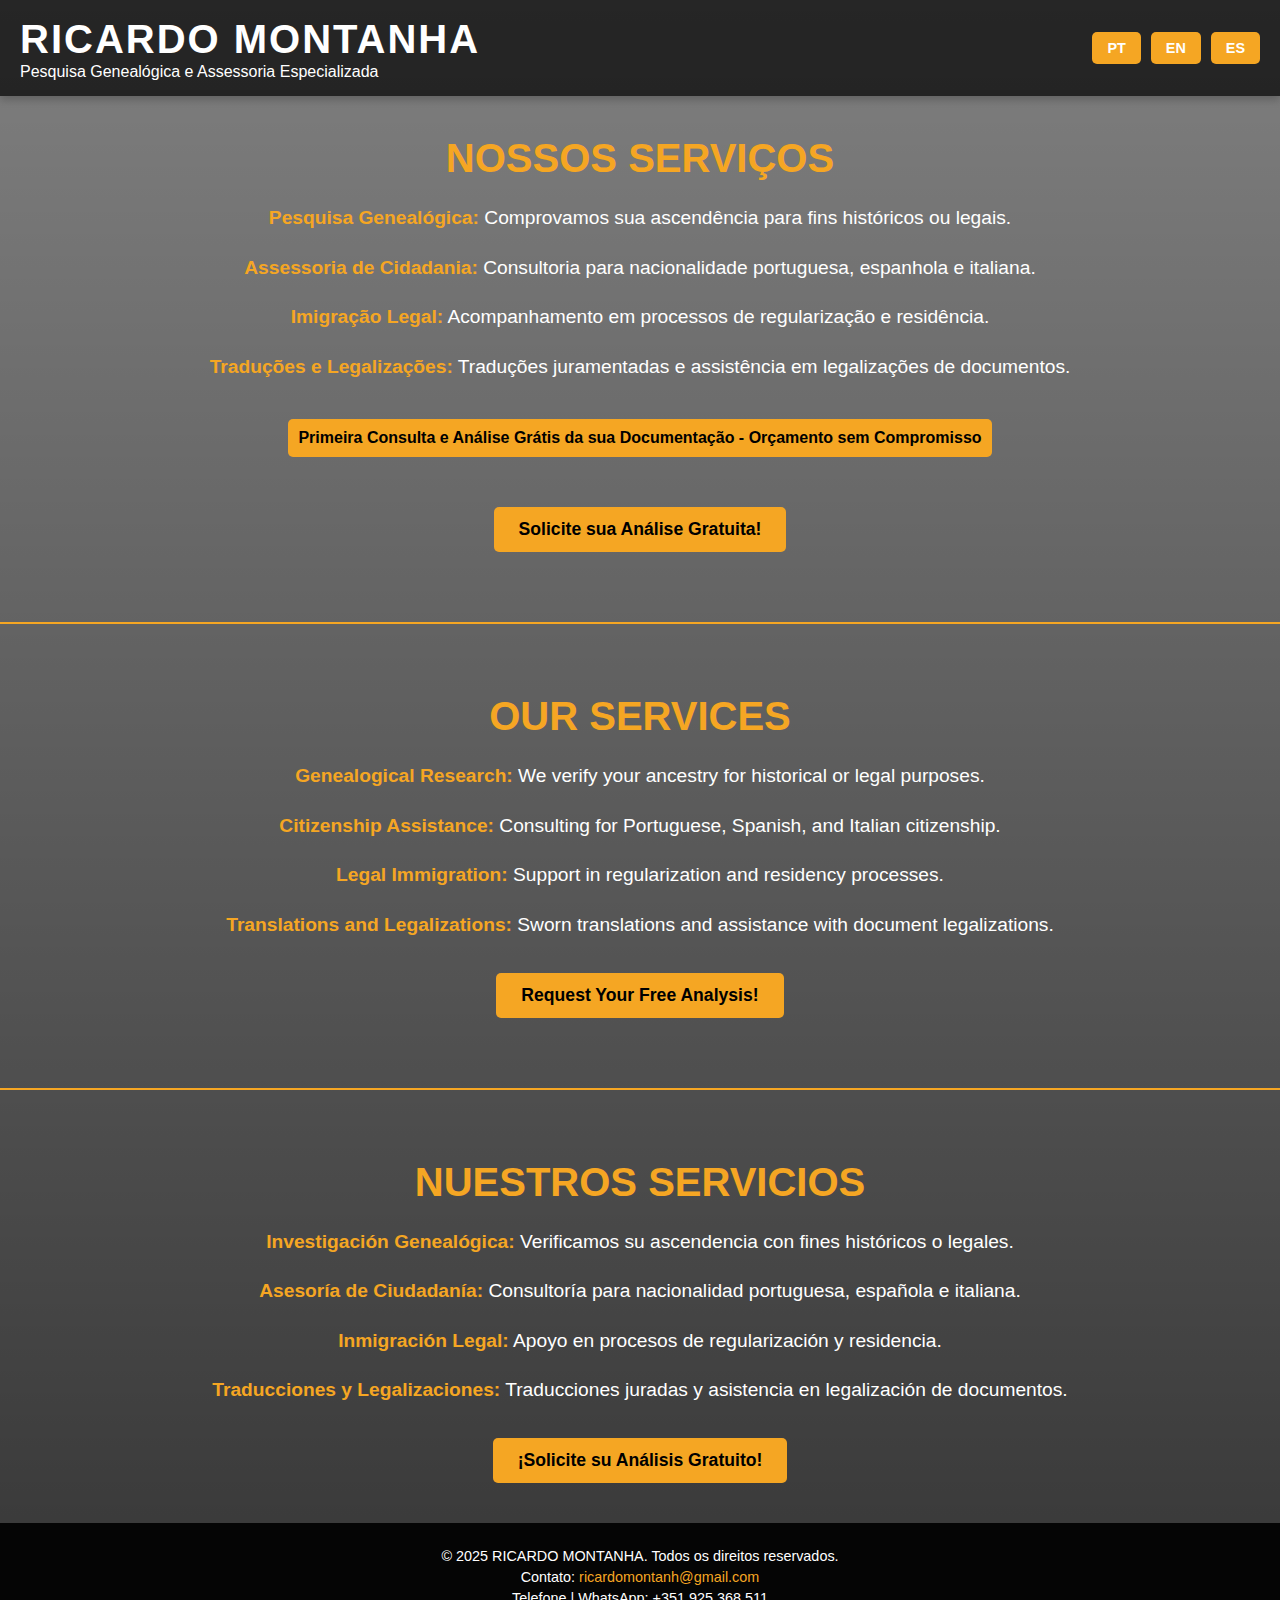
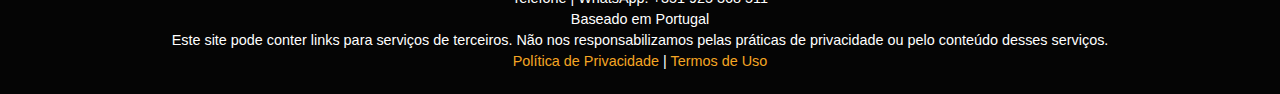
==== index.html @ 49a63c38 "Update index.html" ====
<!DOCTYPE html>
<html lang="pt">
<head>
    <meta charset="UTF-8">
    <meta name="viewport" content="width=device-width, initial-scale=1.0">
    <title>RICARDO MONTANHA - Pesquisa Genealógica e Assessoria</title>
    <style>
        /* Reset básico */
        * {
            margin: 0;
            padding: 0;
            box-sizing: border-box;
        }

        body {
            font-family: 'Segoe UI', Tahoma, Geneva, Verdana, sans-serif;
            color: white;
            background: linear-gradient(rgba(0, 0, 0, 0.5), rgba(0, 0, 0, 0.8)), 
                        url('https://source.unsplash.com/1920x1080/?immigration,legal') no-repeat center center/cover;
            margin: 0;
            width: 100%;
            overflow-x: hidden;
        }

        header {
            display: flex;
            justify-content: space-between;
            align-items: center;
            background-color: rgba(0, 0, 0, 0.7);
            padding: 15px 20px;
            box-shadow: 0 4px 8px rgba(0, 0, 0, 0.2);
        }

        header h1 {
            font-size: 2rem;
            letter-spacing: 2px;
            text-transform: uppercase;
            line-height: 1.2;
        }

        .language-buttons {
            display: flex;
            gap: 10px;
        }

        .language-buttons a {
            text-decoration: none;
            padding: 8px 15px;
            font-size: 0.9rem;
            color: white;
            background-color: #f5a623;
            border-radius: 5px;
            font-weight: bold;
        }

        .language-buttons a:hover {
            background-color: #d48a1f;
        }

        section {
            padding: 40px 20px;
            text-align: center;
        }

        section h2 {
            font-size: 2rem;
            margin-bottom: 20px;
            text-transform: uppercase;
            color: #f5a623;
        }

        section p {
            font-size: 1.1rem;
            line-height: 1.8;
            margin: 15px 0;
        }

        section p strong {
            color: #f5a623;
        }

        .highlight {
            background-color: #f5a623;
            color: black;
            padding: 10px;
            border-radius: 5px;
            display: inline-block;
            font-weight: bold;
            margin: 20px 0;
            font-size: 1rem;
        }

        .cta {
            margin-top: 30px;
        }

        .cta a {
            background-color: #f5a623;
            color: black;
            padding: 10px 20px;
            text-decoration: none;
            font-size: 1rem;
            border-radius: 5px;
            font-weight: bold;
            display: inline-block;
        }

        .cta a:hover {
            background-color: #d48a1f;
        }

        .separator {
            border-top: 2px solid #f5a623;
            margin: 30px 0;
        }

        footer {
            background-color: rgba(0, 0, 0, 0.9);
            padding: 20px;
            font-size: 0.9rem;
            text-align: center;
        }

        footer p {
            margin: 5px 0;
        }

        footer a {
            color: #f5a623;
            text-decoration: none;
        }

        footer a:hover {
            text-decoration: underline;
        }

        @media (min-width: 768px) {
            header h1 {
                font-size: 2.5rem;
            }

            section h2 {
                font-size: 2.5rem;
            }

            section p {
                font-size: 1.2rem;
            }

            .cta a {
                font-size: 1.1rem;
                padding: 12px 25px;
            }
        }
    </style>
</head>
<body>
    <header>
        <div>
            <h1>RICARDO MONTANHA</h1>
            <p>Pesquisa Genealógica e Assessoria Especializada</p>
        </div>
        <div class="language-buttons">
            <a href="#pt">PT</a>
            <a href="#en">EN</a>
            <a href="#es">ES</a>
        </div>
    </header>

    <section id="pt">
        <h2>Nossos Serviços</h2>
        <p><strong>Pesquisa Genealógica:</strong> Comprovamos sua ascendência para fins históricos ou legais.</p>
        <p><strong>Assessoria de Cidadania:</strong> Consultoria para nacionalidade portuguesa, espanhola e italiana.</p>
        <p><strong>Imigração Legal:</strong> Acompanhamento em processos de regularização e residência.</p>
        <p><strong>Traduções e Legalizações:</strong> Traduções juramentadas e assistência em legalizações de documentos.</p>
        <div class="highlight">
            Primeira Consulta e Análise Grátis da sua Documentação - Orçamento sem Compromisso
        </div>
        <div class="cta">
            <a href="https://wa.me/351925368511">Solicite sua Análise Gratuita!</a>
        </div>
    </section>

    <div class="separator"></div>

    <section id="en">
        <h2>Our Services</h2>
        <p><strong>Genealogical Research:</strong> We verify your ancestry for historical or legal purposes.</p>
        <p><strong>Citizenship Assistance:</strong> Consulting for Portuguese, Spanish, and Italian citizenship.</p>
        <p><strong>Legal Immigration:</strong> Support in regularization and residency processes.</p>
        <p><strong>Translations and Legalizations:</strong> Sworn translations and assistance with document legalizations.</p>
        <div class="cta">
            <a href="https://wa.me/351925368511">Request Your Free Analysis!</a>
        </div>
    </section>

    <div class="separator"></div>

    <section id="es">
        <h2>Nuestros Servicios</h2>
        <p><strong>Investigación Genealógica:</strong> Verificamos su ascendencia con fines históricos o legales.</p>
        <p><strong>Asesoría de Ciudadanía:</strong> Consultoría para nacionalidad portuguesa, española e italiana.</p>
        <p><strong>Inmigración Legal:</strong> Apoyo en procesos de regularización y residencia.</p>
        <p><strong>Traducciones y Legalizaciones:</strong> Traducciones juradas y asistencia en legalización de documentos.</p>
        <div class="cta">
            <a href="https://wa.me/351925368511">¡Solicite su Análisis Gratuito!</a>
        </div>
    </section>

    <footer>
        <p>&copy; 2025 RICARDO MONTANHA. Todos os direitos reservados.</p>
        <p>Contato: <a href="mailto:ricardomontanh@gmail.com">ricardomontanh@gmail.com</a></p>
        <p>Telefone | WhatsApp: +351 925 368 511</p>
        <p>Baseado em Portugal</p>
        <p>Este site pode conter links para serviços de terceiros. Não nos responsabilizamos pelas práticas de privacidade ou pelo conteúdo desses serviços.</p>
        <p><a href="politica-privacidade.html">Política de Privacidade</a> | <a href="termos-de-uso.html">Termos de Uso</a></p>
    </footer>
</body>
</html>
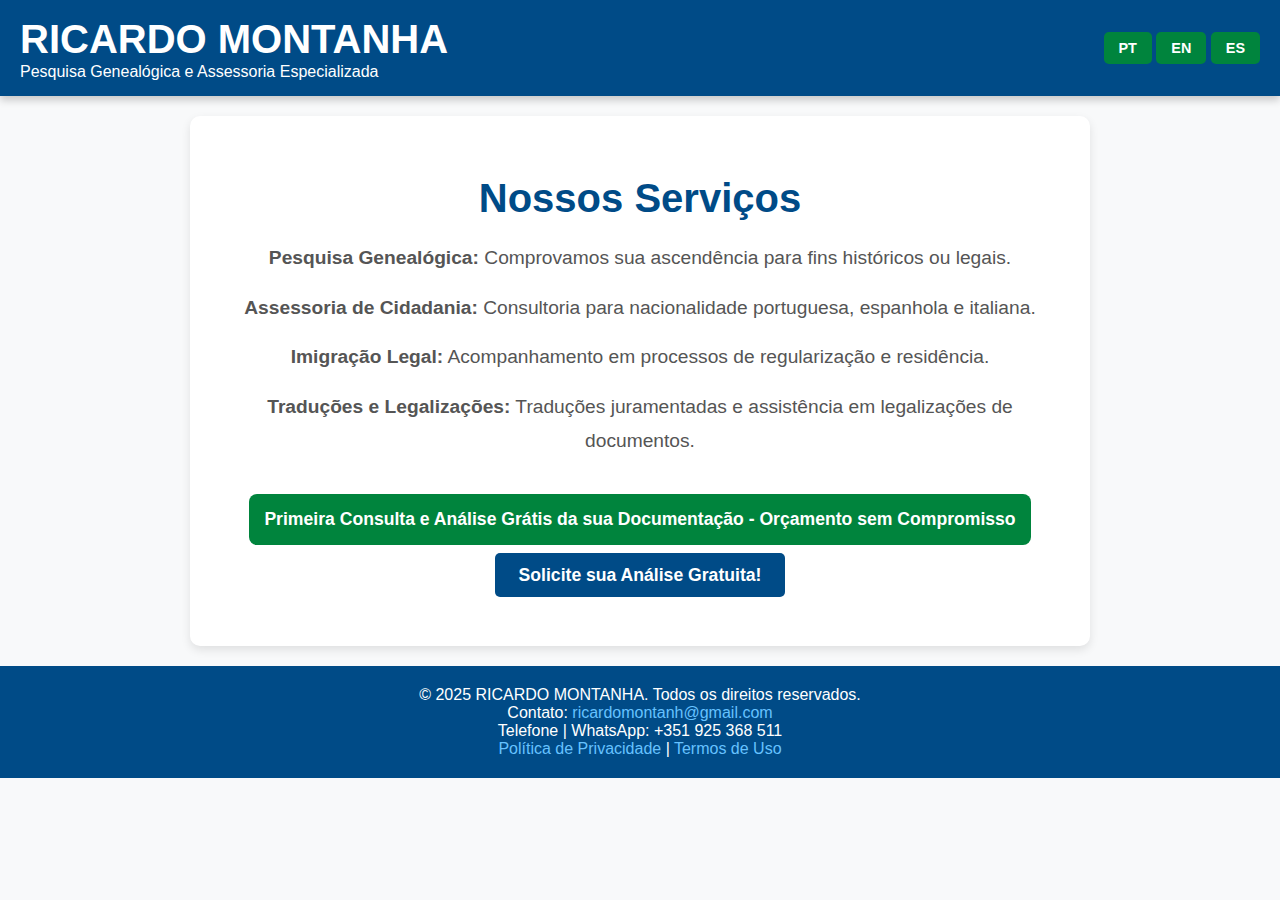
==== commit d670a137: "Update index.html" ====
--- a/index.html
+++ b/index.html
@@ -13,10 +13,9 @@
         }
 
         body {
-            font-family: 'Segoe UI', Tahoma, Geneva, Verdana, sans-serif;
-            color: white;
-            background: linear-gradient(rgba(0, 0, 0, 0.5), rgba(0, 0, 0, 0.8)), 
-                        url('https://source.unsplash.com/1920x1080/?immigration,legal') no-repeat center center/cover;
+            font-family: 'Arial', sans-serif;
+            color: #333;
+            background: #f8f9fa;
             margin: 0;
             width: 100%;
             overflow-x: hidden;
@@ -26,21 +25,16 @@
             display: flex;
             justify-content: space-between;
             align-items: center;
-            background-color: rgba(0, 0, 0, 0.7);
+            background-color: #004b87;
             padding: 15px 20px;
+            color: white;
             box-shadow: 0 4px 8px rgba(0, 0, 0, 0.2);
         }
 
         header h1 {
             font-size: 2rem;
-            letter-spacing: 2px;
             text-transform: uppercase;
             line-height: 1.2;
-        }
-
-        .language-buttons {
-            display: flex;
-            gap: 10px;
         }
 
         .language-buttons a {
@@ -48,85 +42,74 @@
             padding: 8px 15px;
             font-size: 0.9rem;
             color: white;
-            background-color: #f5a623;
+            background-color: #00843D;
             border-radius: 5px;
             font-weight: bold;
+            transition: background 0.3s;
         }
 
         .language-buttons a:hover {
-            background-color: #d48a1f;
+            background-color: #00672b;
         }
 
         section {
-            padding: 40px 20px;
+            padding: 60px 20px;
+            text-align: center;
+            background: white;
+            margin: 20px auto;
+            max-width: 900px;
+            border-radius: 10px;
+            box-shadow: 0 4px 10px rgba(0, 0, 0, 0.1);
+        }
+
+        section h2 {
+            font-size: 2.5rem;
+            margin-bottom: 20px;
+            color: #004b87;
+        }
+
+        section p {
+            font-size: 1.2rem;
+            line-height: 1.8;
+            margin: 15px 0;
+            color: #555;
+        }
+
+        .highlight {
+            background-color: #00843D;
+            color: white;
+            padding: 15px;
+            border-radius: 8px;
+            display: inline-block;
+            font-weight: bold;
+            margin: 20px 0;
+            font-size: 1.1rem;
+        }
+
+        .cta a {
+            background-color: #004b87;
+            color: white;
+            padding: 12px 24px;
+            text-decoration: none;
+            font-size: 1.1rem;
+            border-radius: 5px;
+            font-weight: bold;
+            transition: background 0.3s;
+        }
+
+        .cta a:hover {
+            background-color: #003366;
+        }
+
+        footer {
+            background-color: #004b87;
+            color: white;
+            padding: 20px;
             text-align: center;
         }
 
-        section h2 {
-            font-size: 2rem;
-            margin-bottom: 20px;
-            text-transform: uppercase;
-            color: #f5a623;
-        }
-
-        section p {
-            font-size: 1.1rem;
-            line-height: 1.8;
-            margin: 15px 0;
-        }
-
-        section p strong {
-            color: #f5a623;
-        }
-
-        .highlight {
-            background-color: #f5a623;
-            color: black;
-            padding: 10px;
-            border-radius: 5px;
-            display: inline-block;
-            font-weight: bold;
-            margin: 20px 0;
-            font-size: 1rem;
-        }
-
-        .cta {
-            margin-top: 30px;
-        }
-
-        .cta a {
-            background-color: #f5a623;
-            color: black;
-            padding: 10px 20px;
-            text-decoration: none;
-            font-size: 1rem;
-            border-radius: 5px;
-            font-weight: bold;
-            display: inline-block;
-        }
-
-        .cta a:hover {
-            background-color: #d48a1f;
-        }
-
-        .separator {
-            border-top: 2px solid #f5a623;
-            margin: 30px 0;
-        }
-
-        footer {
-            background-color: rgba(0, 0, 0, 0.9);
-            padding: 20px;
-            font-size: 0.9rem;
-            text-align: center;
-        }
-
-        footer p {
-            margin: 5px 0;
-        }
-
         footer a {
-            color: #f5a623;
+            color: #66c2ff;
             text-decoration: none;
         }
 
@@ -137,19 +120,6 @@
         @media (min-width: 768px) {
             header h1 {
                 font-size: 2.5rem;
-            }
-
-            section h2 {
-                font-size: 2.5rem;
-            }
-
-            section p {
-                font-size: 1.2rem;
-            }
-
-            .cta a {
-                font-size: 1.1rem;
-                padding: 12px 25px;
             }
         }
     </style>
@@ -181,38 +151,10 @@
         </div>
     </section>
 
-    <div class="separator"></div>
-
-    <section id="en">
-        <h2>Our Services</h2>
-        <p><strong>Genealogical Research:</strong> We verify your ancestry for historical or legal purposes.</p>
-        <p><strong>Citizenship Assistance:</strong> Consulting for Portuguese, Spanish, and Italian citizenship.</p>
-        <p><strong>Legal Immigration:</strong> Support in regularization and residency processes.</p>
-        <p><strong>Translations and Legalizations:</strong> Sworn translations and assistance with document legalizations.</p>
-        <div class="cta">
-            <a href="https://wa.me/351925368511">Request Your Free Analysis!</a>
-        </div>
-    </section>
-
-    <div class="separator"></div>
-
-    <section id="es">
-        <h2>Nuestros Servicios</h2>
-        <p><strong>Investigación Genealógica:</strong> Verificamos su ascendencia con fines históricos o legales.</p>
-        <p><strong>Asesoría de Ciudadanía:</strong> Consultoría para nacionalidad portuguesa, española e italiana.</p>
-        <p><strong>Inmigración Legal:</strong> Apoyo en procesos de regularización y residencia.</p>
-        <p><strong>Traducciones y Legalizaciones:</strong> Traducciones juradas y asistencia en legalización de documentos.</p>
-        <div class="cta">
-            <a href="https://wa.me/351925368511">¡Solicite su Análisis Gratuito!</a>
-        </div>
-    </section>
-
     <footer>
         <p>&copy; 2025 RICARDO MONTANHA. Todos os direitos reservados.</p>
         <p>Contato: <a href="mailto:ricardomontanh@gmail.com">ricardomontanh@gmail.com</a></p>
         <p>Telefone | WhatsApp: +351 925 368 511</p>
-        <p>Baseado em Portugal</p>
-        <p>Este site pode conter links para serviços de terceiros. Não nos responsabilizamos pelas práticas de privacidade ou pelo conteúdo desses serviços.</p>
         <p><a href="politica-privacidade.html">Política de Privacidade</a> | <a href="termos-de-uso.html">Termos de Uso</a></p>
     </footer>
 </body>
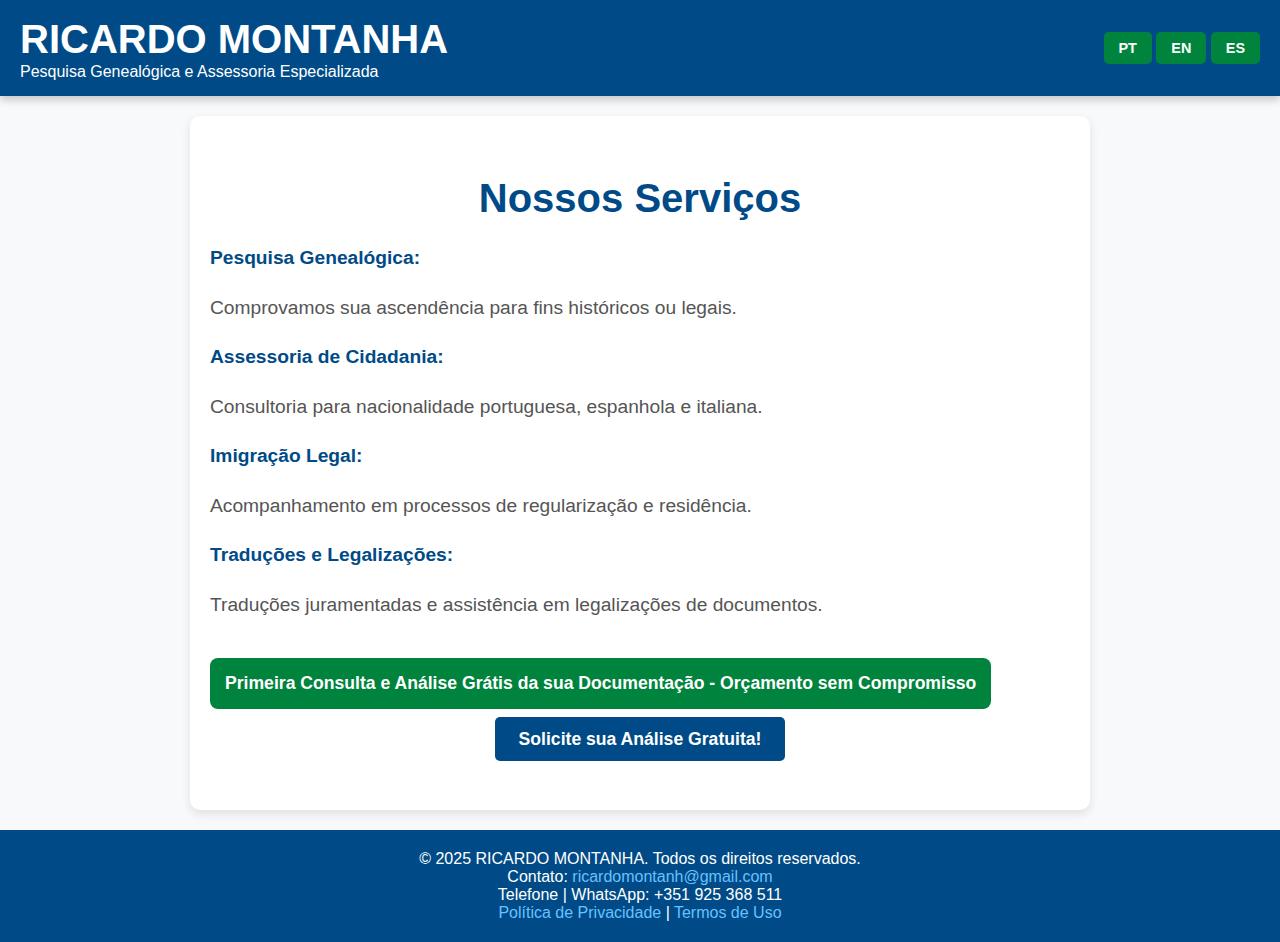
==== commit 106b74ca: "Update index.html" ====
--- a/index.html
+++ b/index.html
@@ -54,7 +54,7 @@
 
         section {
             padding: 60px 20px;
-            text-align: center;
+            text-align: left;
             background: white;
             margin: 20px auto;
             max-width: 900px;
@@ -66,6 +66,7 @@
             font-size: 2.5rem;
             margin-bottom: 20px;
             color: #004b87;
+            text-align: center;
         }
 
         section p {
@@ -73,6 +74,13 @@
             line-height: 1.8;
             margin: 15px 0;
             color: #555;
+        }
+
+        .service-item {
+            font-size: 1.2rem;
+            font-weight: bold;
+            color: #004b87;
+            margin-top: 15px;
         }
 
         .highlight {
@@ -84,6 +92,11 @@
             font-weight: bold;
             margin: 20px 0;
             font-size: 1.1rem;
+            text-align: center;
+        }
+
+        .cta {
+            text-align: center;
         }
 
         .cta a {
@@ -139,10 +152,14 @@
 
     <section id="pt">
         <h2>Nossos Serviços</h2>
-        <p><strong>Pesquisa Genealógica:</strong> Comprovamos sua ascendência para fins históricos ou legais.</p>
-        <p><strong>Assessoria de Cidadania:</strong> Consultoria para nacionalidade portuguesa, espanhola e italiana.</p>
-        <p><strong>Imigração Legal:</strong> Acompanhamento em processos de regularização e residência.</p>
-        <p><strong>Traduções e Legalizações:</strong> Traduções juramentadas e assistência em legalizações de documentos.</p>
+        <p class="service-item">Pesquisa Genealógica:</p>
+        <p>Comprovamos sua ascendência para fins históricos ou legais.</p>
+        <p class="service-item">Assessoria de Cidadania:</p>
+        <p>Consultoria para nacionalidade portuguesa, espanhola e italiana.</p>
+        <p class="service-item">Imigração Legal:</p>
+        <p>Acompanhamento em processos de regularização e residência.</p>
+        <p class="service-item">Traduções e Legalizações:</p>
+        <p>Traduções juramentadas e assistência em legalizações de documentos.</p>
         <div class="highlight">
             Primeira Consulta e Análise Grátis da sua Documentação - Orçamento sem Compromisso
         </div>
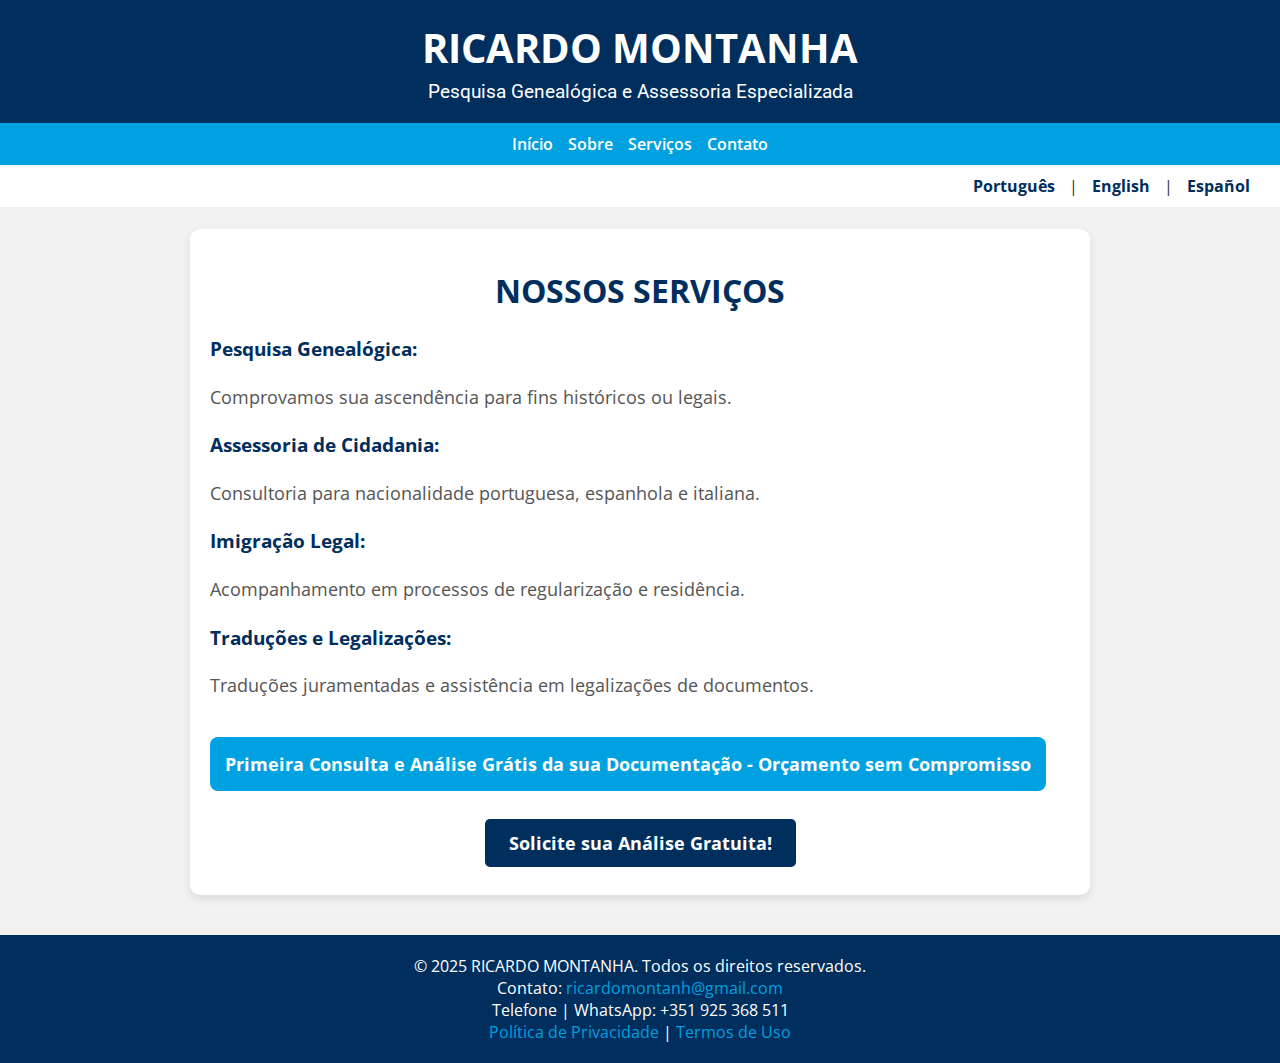
==== commit 416438cd: "Update index.html" ====
--- a/index.html
+++ b/index.html
@@ -4,153 +4,37 @@
     <meta charset="UTF-8">
     <meta name="viewport" content="width=device-width, initial-scale=1.0">
     <title>RICARDO MONTANHA - Pesquisa Genealógica e Assessoria</title>
-    <style>
-        /* Reset básico */
-        * {
-            margin: 0;
-            padding: 0;
-            box-sizing: border-box;
-        }
-
-        body {
-            font-family: 'Arial', sans-serif;
-            color: #333;
-            background: #f8f9fa;
-            margin: 0;
-            width: 100%;
-            overflow-x: hidden;
-        }
-
-        header {
-            display: flex;
-            justify-content: space-between;
-            align-items: center;
-            background-color: #004b87;
-            padding: 15px 20px;
-            color: white;
-            box-shadow: 0 4px 8px rgba(0, 0, 0, 0.2);
-        }
-
-        header h1 {
-            font-size: 2rem;
-            text-transform: uppercase;
-            line-height: 1.2;
-        }
-
-        .language-buttons a {
-            text-decoration: none;
-            padding: 8px 15px;
-            font-size: 0.9rem;
-            color: white;
-            background-color: #00843D;
-            border-radius: 5px;
-            font-weight: bold;
-            transition: background 0.3s;
-        }
-
-        .language-buttons a:hover {
-            background-color: #00672b;
-        }
-
-        section {
-            padding: 60px 20px;
-            text-align: left;
-            background: white;
-            margin: 20px auto;
-            max-width: 900px;
-            border-radius: 10px;
-            box-shadow: 0 4px 10px rgba(0, 0, 0, 0.1);
-        }
-
-        section h2 {
-            font-size: 2.5rem;
-            margin-bottom: 20px;
-            color: #004b87;
-            text-align: center;
-        }
-
-        section p {
-            font-size: 1.2rem;
-            line-height: 1.8;
-            margin: 15px 0;
-            color: #555;
-        }
-
-        .service-item {
-            font-size: 1.2rem;
-            font-weight: bold;
-            color: #004b87;
-            margin-top: 15px;
-        }
-
-        .highlight {
-            background-color: #00843D;
-            color: white;
-            padding: 15px;
-            border-radius: 8px;
-            display: inline-block;
-            font-weight: bold;
-            margin: 20px 0;
-            font-size: 1.1rem;
-            text-align: center;
-        }
-
-        .cta {
-            text-align: center;
-        }
-
-        .cta a {
-            background-color: #004b87;
-            color: white;
-            padding: 12px 24px;
-            text-decoration: none;
-            font-size: 1.1rem;
-            border-radius: 5px;
-            font-weight: bold;
-            transition: background 0.3s;
-        }
-
-        .cta a:hover {
-            background-color: #003366;
-        }
-
-        footer {
-            background-color: #004b87;
-            color: white;
-            padding: 20px;
-            text-align: center;
-        }
-
-        footer a {
-            color: #66c2ff;
-            text-decoration: none;
-        }
-
-        footer a:hover {
-            text-decoration: underline;
-        }
-
-        @media (min-width: 768px) {
-            header h1 {
-                font-size: 2.5rem;
-            }
-        }
-    </style>
+    <link rel="stylesheet" href="styles.css">
 </head>
 <body>
-    <header>
-        <div>
-            <h1>RICARDO MONTANHA</h1>
-            <p>Pesquisa Genealógica e Assessoria Especializada</p>
-        </div>
-        <div class="language-buttons">
-            <a href="#pt">PT</a>
-            <a href="#en">EN</a>
-            <a href="#es">ES</a>
-        </div>
+
+    <!-- Banner Superior -->
+    <header class="banner">
+        <h1>RICARDO MONTANHA</h1>
+        <p>Pesquisa Genealógica e Assessoria Especializada</p>
     </header>
 
-    <section id="pt">
+    <!-- Barra de Navegação -->
+    <nav class="navbar">
+        <ul>
+            <li><a href="index.html">Início</a></li>
+            <li><a href="#">Sobre</a></li>
+            <li><a href="#">Serviços</a></li>
+            <li><a href="#">Contato</a></li>
+        </ul>
+    </nav>
+
+    <!-- Barra de Seleção de Idiomas -->
+    <div class="language-bar">
+        <div class="language-selector">
+            <a href="index.html">Português</a> |
+            <a href="index-en.html">English</a> |
+            <a href="index-es.html">Español</a>
+        </div>
+    </div>
+
+    <!-- Conteúdo da Página -->
+    <section>
         <h2>Nossos Serviços</h2>
         <p class="service-item">Pesquisa Genealógica:</p>
         <p>Comprovamos sua ascendência para fins históricos ou legais.</p>
@@ -174,5 +58,6 @@
         <p>Telefone | WhatsApp: +351 925 368 511</p>
         <p><a href="politica-privacidade.html">Política de Privacidade</a> | <a href="termos-de-uso.html">Termos de Uso</a></p>
     </footer>
+
 </body>
 </html>
--- a/styles.css
+++ b/styles.css
@@ -0,0 +1,169 @@
+/* Importação das Fontes */
+@import url('https://fonts.googleapis.com/css2?family=Open+Sans:wght@400;600&family=Roboto:wght@400;700&display=swap');
+
+/* Reset Básico */
+* {
+    margin: 0;
+    padding: 0;
+    box-sizing: border-box;
+}
+
+body {
+    font-family: 'Open Sans', sans-serif;
+    color: #333;
+    background-color: #f2f2f2;
+    margin: 0;
+    width: 100%;
+    overflow-x: hidden;
+}
+
+/* Banner Superior */
+.banner {
+    background-color: #002e5d;
+    color: #ffffff;
+    text-align: center;
+    padding: 20px;
+    box-shadow: 0 4px 8px rgba(0, 0, 0, 0.2);
+}
+
+.banner h1 {
+    font-size: 2.5rem;
+    text-transform: uppercase;
+    margin-bottom: 5px;
+}
+
+.banner p {
+    font-size: 1.2rem;
+    font-family: 'Roboto', sans-serif;
+}
+
+/* Barra de Navegação */
+.navbar {
+    display: flex;
+    justify-content: center;
+    background-color: #00a1e0;
+    padding: 10px 20px;
+}
+
+.navbar ul {
+    list-style: none;
+    display: flex;
+    gap: 15px;
+}
+
+.navbar ul li a {
+    color: #ffffff;
+    text-decoration: none;
+    font-size: 1rem;
+    font-weight: 600;
+    transition: color 0.3s;
+}
+
+.navbar ul li a:hover {
+    color: #f2f2f2;
+}
+
+/* Barra de Seleção de Idiomas */
+.language-bar {
+    display: flex;
+    justify-content: flex-end;
+    padding: 10px 20px;
+    background-color: #ffffff;
+    border-bottom: 2px solid #f2f2f2;
+}
+
+.language-selector a {
+    color: #002e5d;
+    text-decoration: none;
+    font-size: 1rem;
+    margin: 0 10px;
+    font-weight: bold;
+    transition: color 0.3s;
+}
+
+.language-selector a:hover {
+    color: #00a1e0;
+}
+
+/* Seção de Conteúdo */
+section {
+    background-color: #ffffff;
+    margin: 20px auto;
+    padding: 40px 20px;
+    max-width: 900px;
+    border-radius: 10px;
+    box-shadow: 0 4px 10px rgba(0, 0, 0, 0.1);
+}
+
+section h2 {
+    font-size: 2rem;
+    color: #002e5d;
+    text-align: center;
+    margin-bottom: 20px;
+    text-transform: uppercase;
+}
+
+section p {
+    font-size: 1.1rem;
+    line-height: 1.8;
+    margin: 15px 0;
+    color: #555;
+}
+
+.service-item {
+    font-size: 1.2rem;
+    font-weight: bold;
+    color: #002e5d;
+    margin-top: 15px;
+}
+
+.highlight {
+    background-color: #00a1e0;
+    color: #ffffff;
+    padding: 15px;
+    border-radius: 8px;
+    display: inline-block;
+    font-weight: bold;
+    margin: 20px 0;
+    font-size: 1.1rem;
+    text-align: center;
+}
+
+.cta {
+    text-align: center;
+    margin-top: 20px;
+}
+
+.cta a {
+    background-color: #002e5d;
+    color: #ffffff;
+    padding: 12px 24px;
+    text-decoration: none;
+    font-size: 1.1rem;
+    border-radius: 5px;
+    font-weight: bold;
+    transition: background-color 0.3s;
+}
+
+.cta a:hover {
+    background-color: #001f40;
+}
+
+/* Rodapé */
+footer {
+    background-color: #002e5d;
+    color: #ffffff;
+    padding: 20px;
+    text-align: center;
+    margin-top: 40px;
+}
+
+footer a {
+    color: #00a1e0;
+    text-decoration: none;
+    transition: color 0.3s;
+}
+
+footer a:hover {
+    color: #66c2ff;
+}
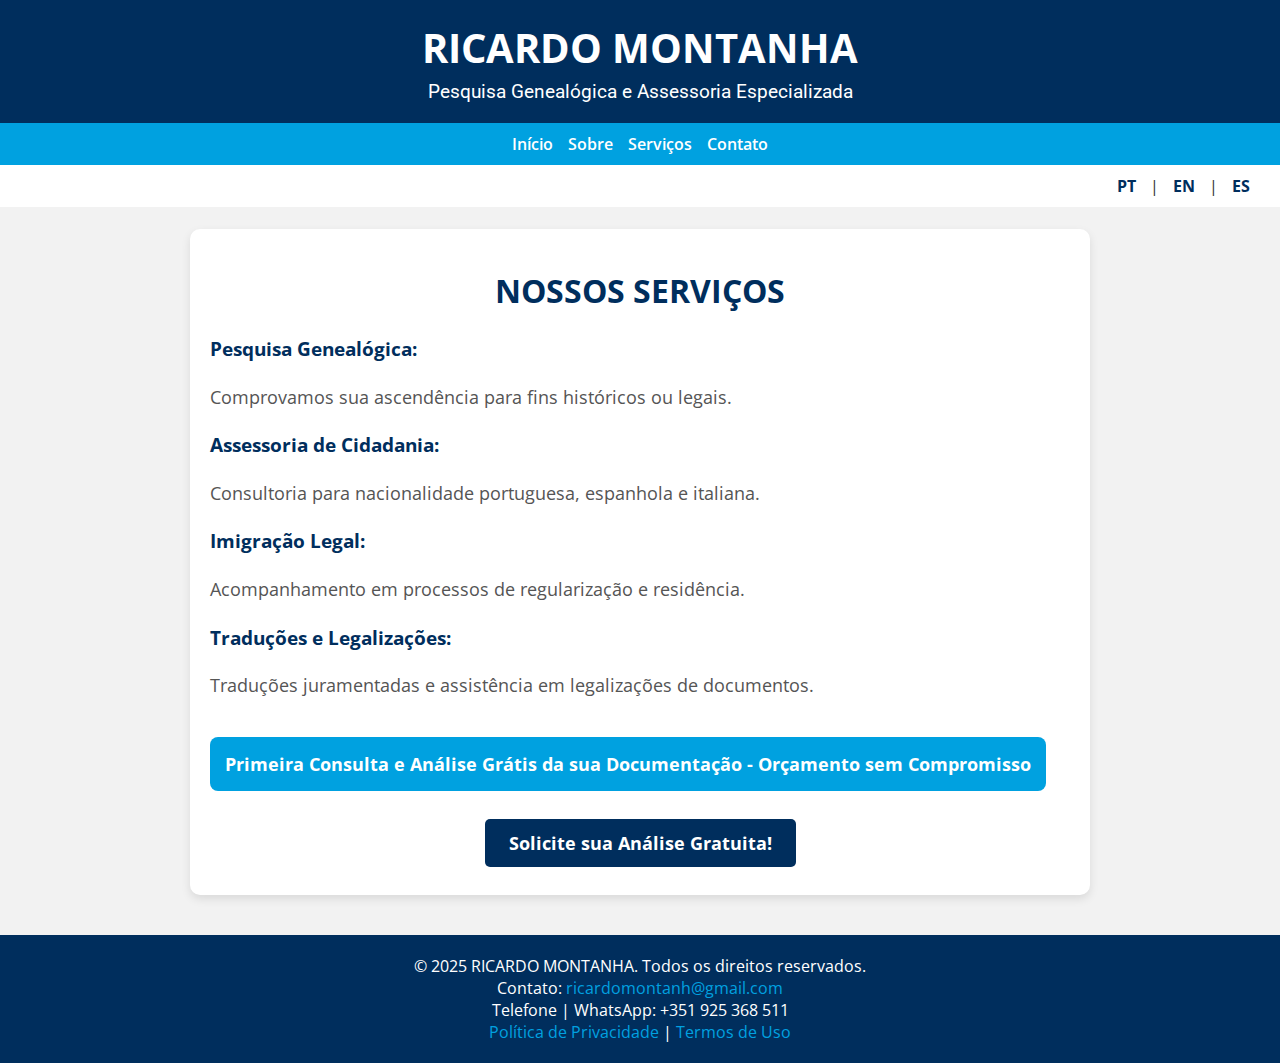
==== commit e18266a9: "Update index.html" ====
--- a/index.html
+++ b/index.html
@@ -27,9 +27,9 @@
     <!-- Barra de Seleção de Idiomas -->
     <div class="language-bar">
         <div class="language-selector">
-            <a href="index.html">Português</a> |
-            <a href="index-en.html">English</a> |
-            <a href="index-es.html">Español</a>
+            <a href="index.html">PT</a> |
+            <a href="index-en.html">EN</a> |
+            <a href="index-es.html">ES</a>
         </div>
     </div>
 
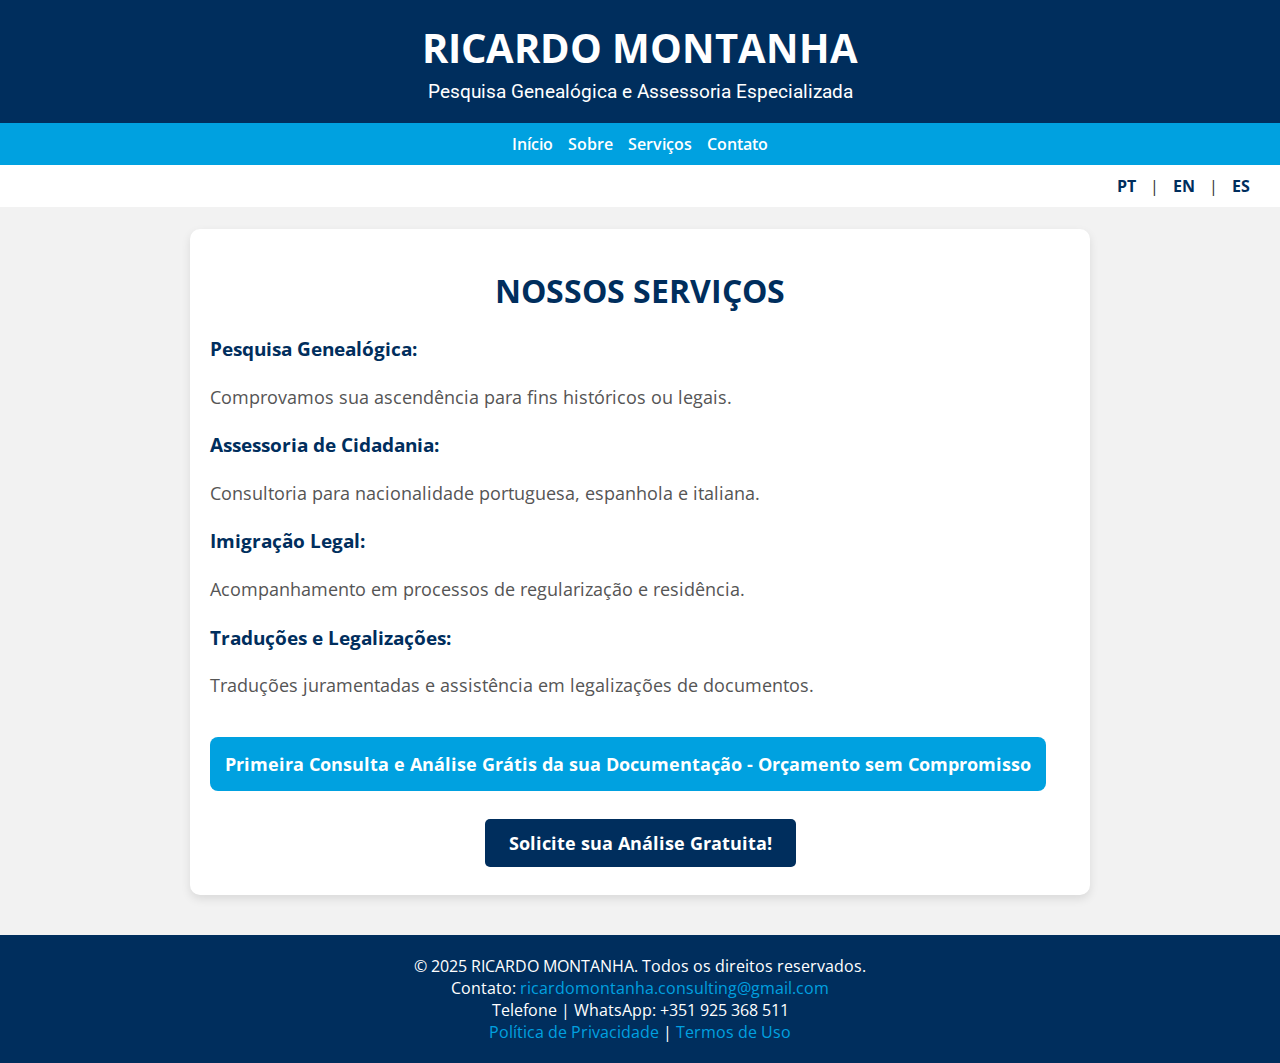
==== commit 2d3832cd: "Update index.html" ====
--- a/index.html
+++ b/index.html
@@ -54,7 +54,7 @@
 
     <footer>
         <p>&copy; 2025 RICARDO MONTANHA. Todos os direitos reservados.</p>
-        <p>Contato: <a href="mailto:ricardomontanh@gmail.com">ricardomontanh@gmail.com</a></p>
+        <p>Contato: <a href="mailto:ricardomontanha.consulting@gmail.com">ricardomontanha.consulting@gmail.com</a></p>
         <p>Telefone | WhatsApp: +351 925 368 511</p>
         <p><a href="politica-privacidade.html">Política de Privacidade</a> | <a href="termos-de-uso.html">Termos de Uso</a></p>
     </footer>
